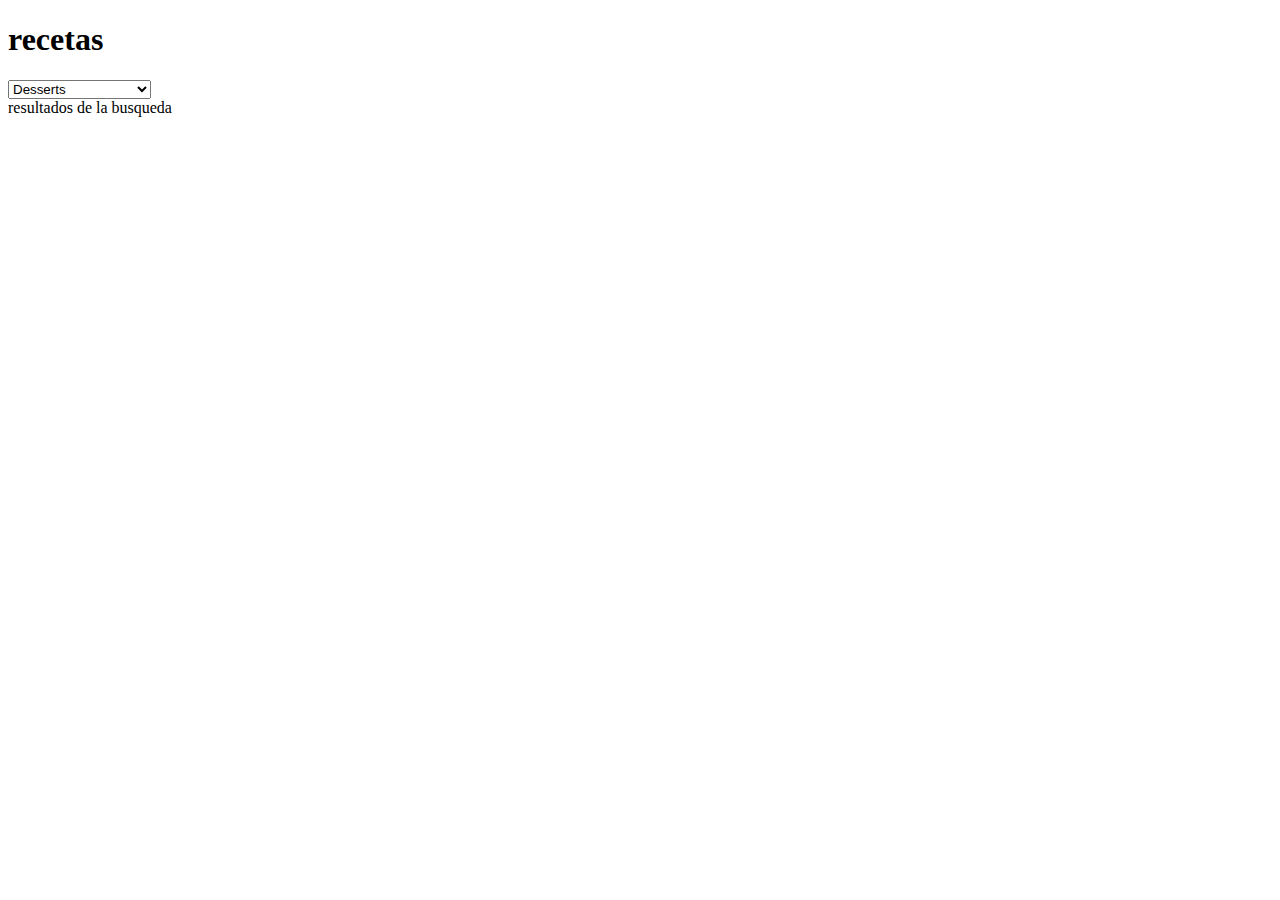
==== index.html @ 878f482f "Add files via upload" ====
<!DOCTYPE html>
<html lang="en">
<head>
    <meta charset="UTF-8">
    <meta http-equiv="X-UA-Compatible" content="IE=edge">
    <meta name="viewport" content="width=device-width, initial-scale=1.0">
    <title>AmasarArte</title>


    <link rel="stylesheet" href="index.html">

</head>
<body>
    
    <section >
        <h1 id="recipiescard"> recetas</h1>
       <section id="recipies">  </section>
    </section>

    
    <section>
            <select name="" id="Buscar">
                <option value="Desserts">Desserts</option>
                <option value="Biscuits and cookies">Biscuits and cookies</option>
            </select>
   </section>

    <section id="resultados">
        <article id="recipeList"> resultados de la busqueda</article>
          
    </section>

<script src="js/index.js"></script>
</body>
</html>
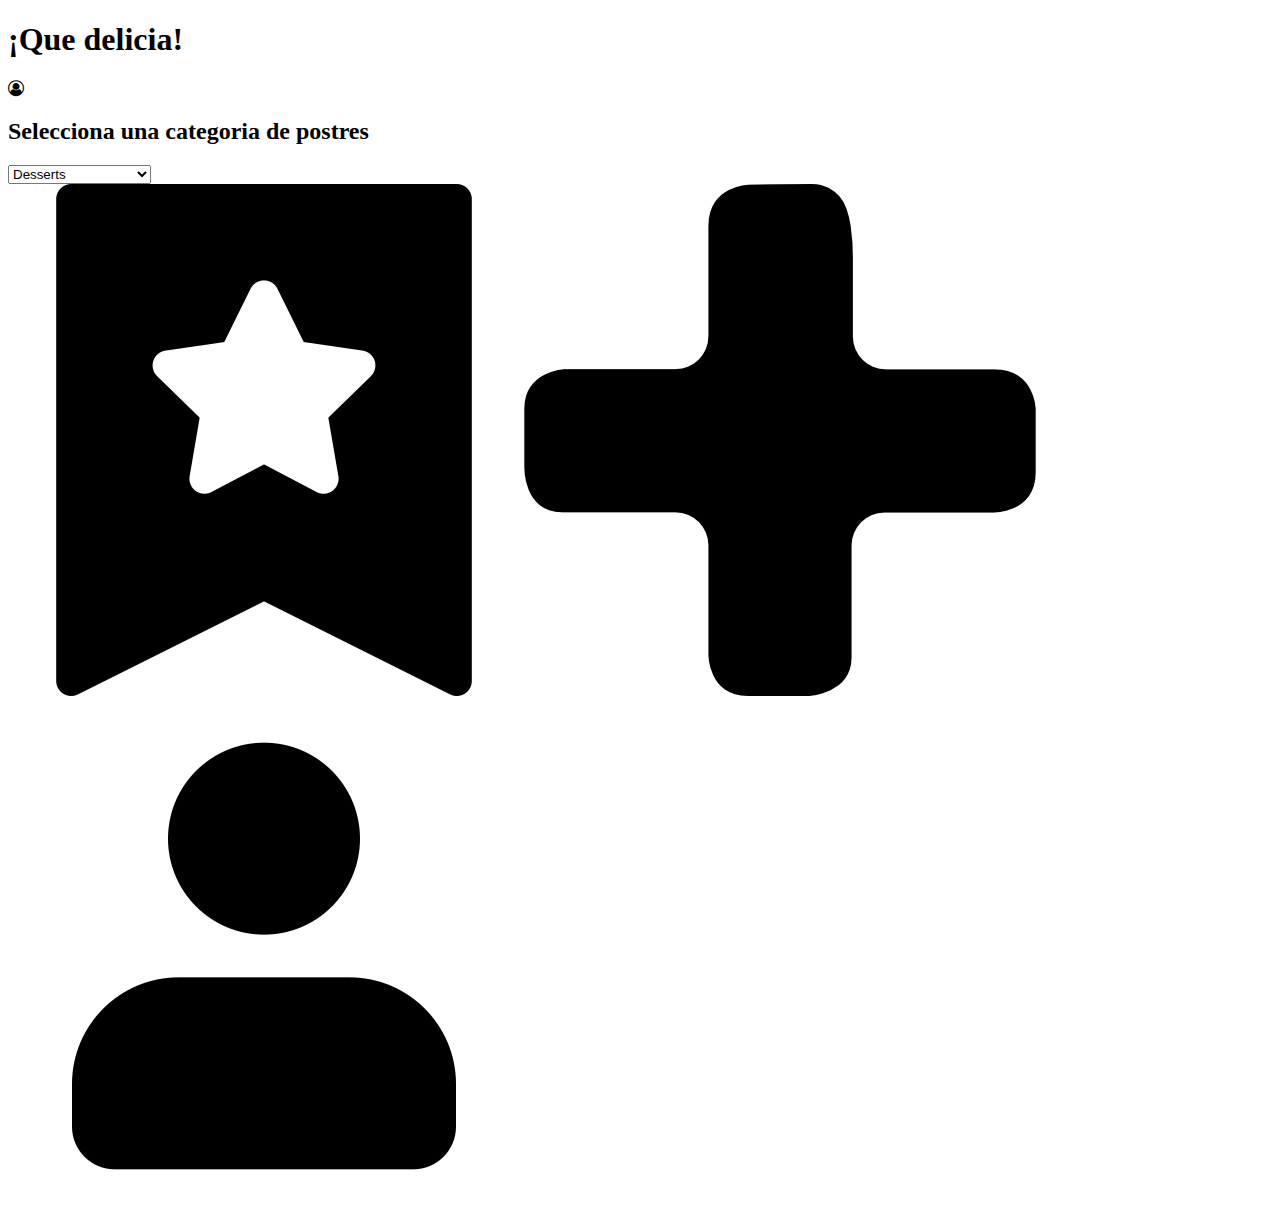
==== commit a0bc182c: "favoritos y borrarlos" ====
--- a/index.html
+++ b/index.html
@@ -4,21 +4,30 @@
     <meta charset="UTF-8">
     <meta http-equiv="X-UA-Compatible" content="IE=edge">
     <meta name="viewport" content="width=device-width, initial-scale=1.0">
-    <title>AmasarArte</title>
+    <title>¡Que delicia!</title>
 
 
-    <link rel="stylesheet" href="index.html">
+    <link rel="stylesheet" href="css/index.css">
+    <link rel="stylesheet" href="https://cdnjs.cloudflare.com/ajax/libs/font-awesome/4.7.0/css/font-awesome.min.css"/>
+
+
+<nav id="barramenu" >
+    <section id="menu">
+        <h1 id="recipiescard">¡Que delicia!</h1>
+    </section>
+    <section id="seccionlogin">
+        <!-- <button id="signup" >Sing up</button>
+        <button id="login" >Login</button> -->
+        <i class="fa fa-user-circle-o"></i>
+    </section>
+</nav>
+
 
 </head>
 <body>
-    
-    <section >
-        <h1 id="recipiescard"> recetas</h1>
-       <section id="recipies">  </section>
-    </section>
 
-    
-    <section>
+    <section id="selectorreceta" >
+        <h2 id="textoseleccion">Selecciona una categoria de postres</h2>
             <select name="" id="Buscar">
                 <option value="Desserts">Desserts</option>
                 <option value="Biscuits and cookies">Biscuits and cookies</option>
@@ -26,10 +35,21 @@
    </section>
 
     <section id="resultados">
-        <article id="recipeList"> resultados de la busqueda</article>
-          
+        <article id="recipeList"></article>
+    </section>
+    <section id="circulo" >
     </section>
 
+
+    <footer>
+        <section id="iconosmenuabajo" >
+            <a href="favoritos.html"><img class="iconofavorito" src="img/003-favorito.png" alt="icono favorito"></a>
+            <a href="crearreceta.html"> <img class="iconosumar" src="img/002-suma-signo-ms.png" alt="icono agregar">
+            <a href="login.html"> <img class="iconopersona" src="img/001-persona.png" alt="icono persona">
+        </section>
+    </footer>
+
 <script src="js/index.js"></script>
+
 </body>
 </html>--- a/css/index.css
+++ b/css/index.css
@@ -0,0 +1,4 @@
+.recipeList{
+    display: flex;
+    overflow: scroll;
+}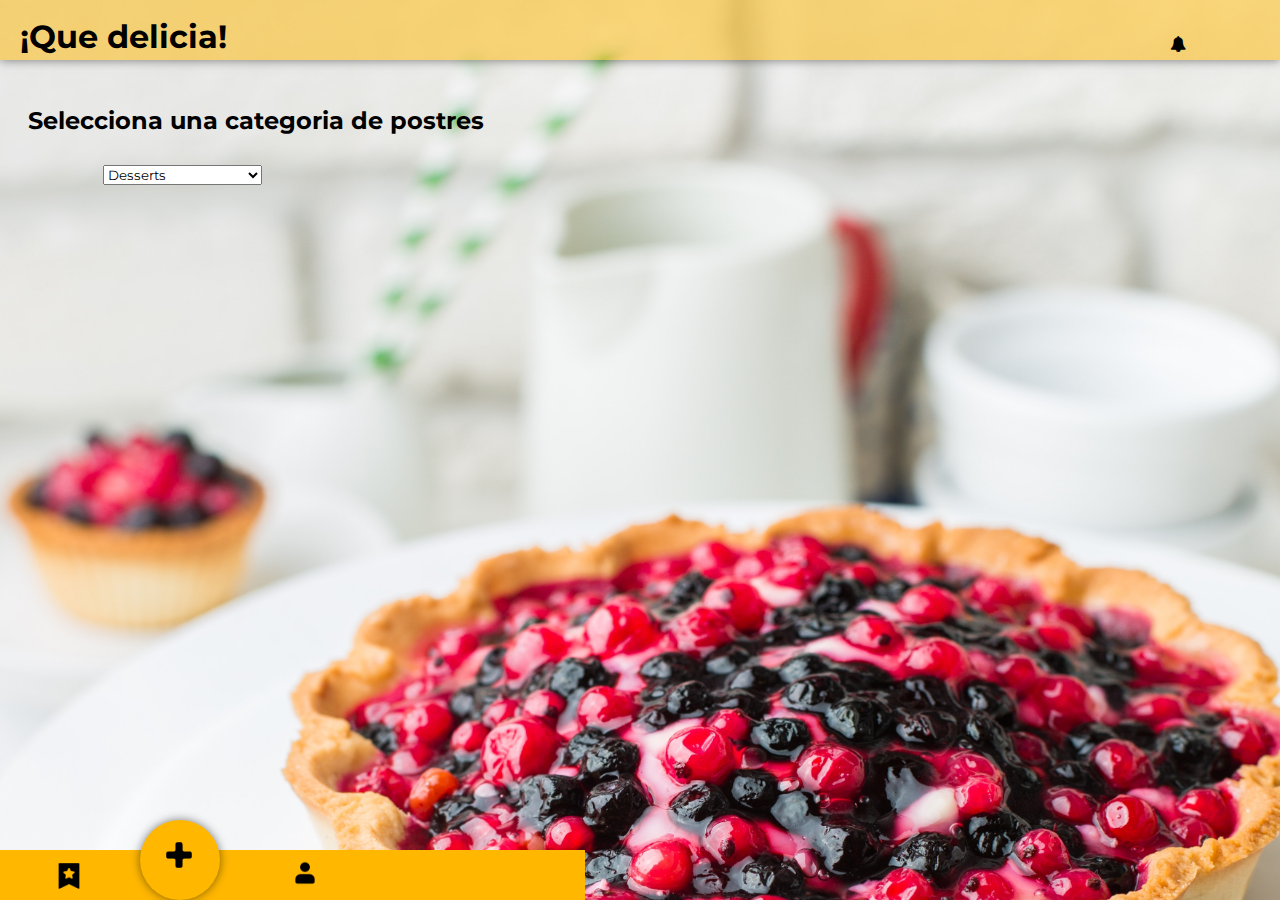
==== commit f5d7d70f: "estilos" ====
--- a/index.html
+++ b/index.html
@@ -18,7 +18,7 @@
     <section id="seccionlogin">
         <!-- <button id="signup" >Sing up</button>
         <button id="login" >Login</button> -->
-        <i class="fa fa-user-circle-o"></i>
+        <i class="fa fa-bell"></i>
     </section>
 </nav>
 
@@ -36,15 +36,17 @@
 
     <section id="resultados">
         <article id="recipeList"></article>
-    </section>
-    <section id="circulo" >
-    </section>
+  
 
 
     <footer>
         <section id="iconosmenuabajo" >
             <a href="favoritos.html"><img class="iconofavorito" src="img/003-favorito.png" alt="icono favorito"></a>
-            <a href="crearreceta.html"> <img class="iconosumar" src="img/002-suma-signo-ms.png" alt="icono agregar">
+            <a href="crearreceta.html">
+            </section>
+                <img class="iconosumar" src="img/002-suma-signo-ms.png" alt="icono agregar">
+                <section id="circulo" >
+                </section>
             <a href="login.html"> <img class="iconopersona" src="img/001-persona.png" alt="icono persona">
         </section>
     </footer>
--- a/css/index.css
+++ b/css/index.css
@@ -1,4 +1,171 @@
+
+@font-face {
+    font-family: montserrat;
+    src: url(../fonts/Montserrat-VariableFont_wght.ttf);
+}
+
+
+* {
+    font-family: montserrat;
+    margin: 0px;
+}
+
+
+ body{
+    background-size: 100%;
+    background-image:  url('../img/pexels-anna-tukhfatullina-food-photographerstylist-2693447.jpg');
+}
+
+
+
+
+@media only screen and (max-width: 767px) {
+    body {
+        background-size: 150%;
+    background-position: 0px 0px, center;
+       
+    background-image: url('../img/pexels-anna-tukhfatullina-food-photographerstylist-2693447.jpg');
+    }
+}
+
+
+
 .recipeList{
     display: flex;
-    overflow: scroll;
+    flex-wrap: wrap;
+}
+
+#textoseleccion{
+    position: relative;
+   margin-top: -79px;
+    margin-left: -75px;
+    margin-bottom: 30px;
+}
+ 
+
+footer{
+    position: fixed;
+    bottom: 0;
+    z-index: 1;
+    background-color: #ffb700;
+    height: 50px;
+}
+
+.iconofavorito{
+    margin-bottom: -236px;
+    margin-left: -191px;
+    scale: 5%;
+    position: fixed;
+    bottom: 0;
+    z-index: 1;
+}
+
+.iconosumar{
+    margin-bottom: -215px;
+    margin-left: -81px;
+    scale: 5%;
+    position: fixed;
+    bottom: 0;
+    z-index: 3;
+}
+
+.iconopersona{
+    margin-left: 45px;
+    scale: 5%;
+    margin-top: -237px;
+}
+
+#circulo{
+    position: fixed;
+    bottom: 0;
+    z-index: 2;
+    margin-top: 341px;
+    margin-left: 140px;
+    background-color: #ffb700;
+    width: 80px;
+    height: 80px;
+    border-radius: 100%;
+    box-shadow: 0 0 10px rgba(0, 0, 0, 0.5);
+}
+
+#recipeList{
+    display: flex;
+    flex-wrap: wrap;
+    margin: 20px;
+}
+
+img{
+    margin: 20px;
+    border: 4px solid #ffb700;
+}
+
+h3{
+    position: absolute;
+    padding-left: 15px;
+    padding-right: 25px;
+    font-size: 14px;
+    margin-top: 267px;
+    margin-left: 22px;
+    z-index: 1;
+    max-width: 20%;
+    background-color: rgba(255, 183, 0, 0.5);
+  }
+
+
+@media only screen and (max-width: 767px) {
+    h3{
+        position: absolute;
+        padding-left: 15px;
+        padding-right: 10px;
+        font-size: 14px;
+        margin-top: 267px;
+        margin-left: 22px;
+        z-index: 1;
+        max-width: 70%;
+      }
+}
+ 
+#barramenu{
+    background-color: rgba(255, 183, 0, 0.5);
+    margin: 0px;
+    height: 60px;
+    box-shadow: 0 0 10px rgba(0, 0, 0, 0.5);
+    z-index: 1;
+
+
+}
+#menu{
+    margin-left: 20px;
+    margin-bottom: -40px;
+    display: flex;
+    justify-content: left;
+}
+
+
+
+
+#seccionlogin{
+    position: absolute;
+   margin-top: 19px;
+   margin-left: 1170px;
+}
+
+@media only screen and (max-width: 767px) {
+    #seccionlogin {
+        position: absolute;
+        margin-top: 19px;
+        margin-left: 325px;
+    }
+}
+
+
+#recipiescard{
+    margin-top: 17px;
+     margin-left: 0px;
+}
+
+
+#selectorreceta{
+    margin-top: 125px;
+    margin-left: 103px;
 }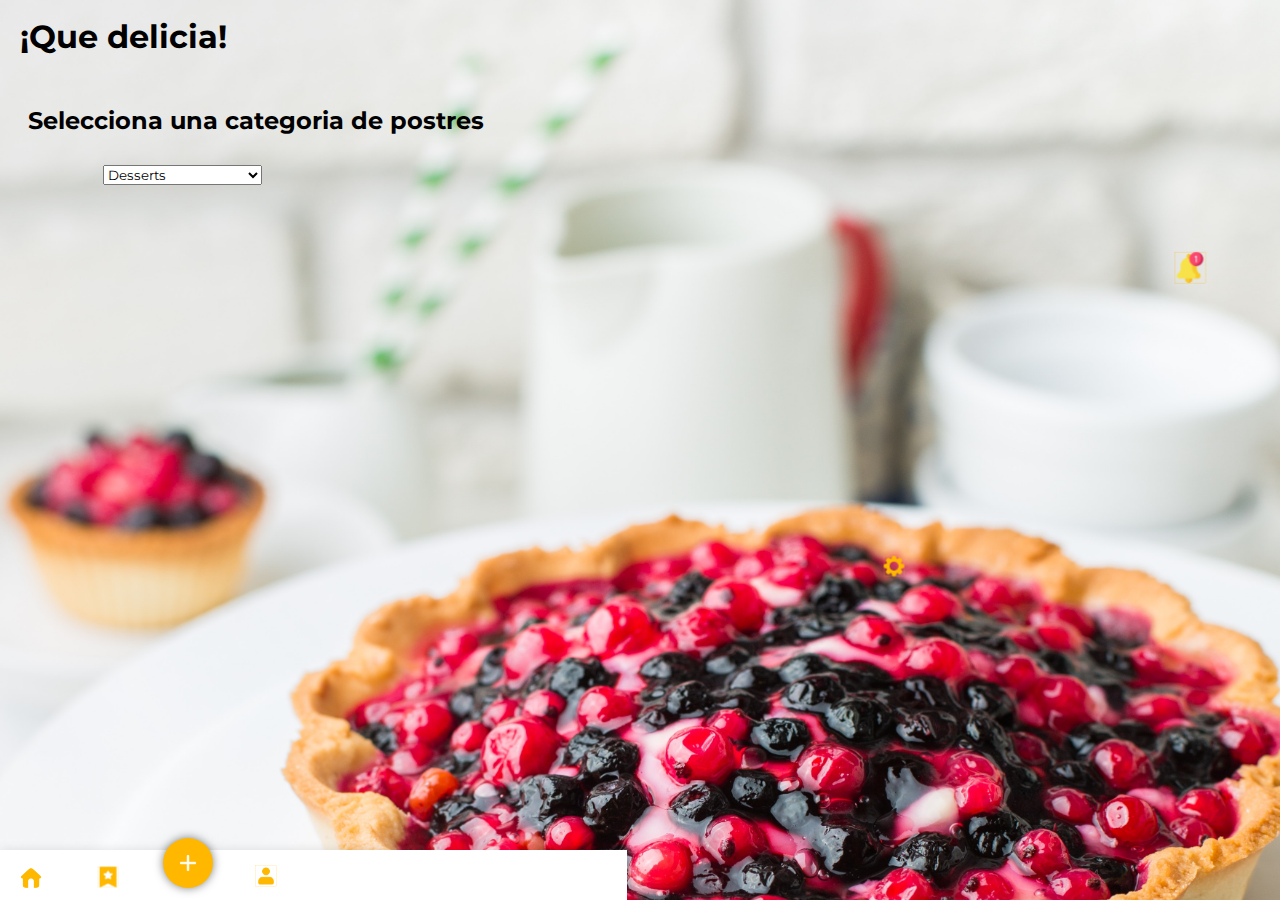
==== commit eea68019: "recetas cardy mejroa de menu" ====
--- a/index.html
+++ b/index.html
@@ -16,9 +16,8 @@
         <h1 id="recipiescard">¡Que delicia!</h1>
     </section>
     <section id="seccionlogin">
-        <!-- <button id="signup" >Sing up</button>
-        <button id="login" >Login</button> -->
-        <i class="fa fa-bell"></i>
+       
+        <img class="icononotificacion" src="img/001-notificacion.png" alt="notificacion">
     </section>
 </nav>
 
@@ -42,12 +41,14 @@
     <footer>
         <section id="iconosmenuabajo" >
             <a href="favoritos.html"><img class="iconofavorito" src="img/003-favorito.png" alt="icono favorito"></a>
+            <a href="index.html"><img class="iconohome" src="img/001-casa1.png" alt="icono home"></a>
             <a href="crearreceta.html">
             </section>
-                <img class="iconosumar" src="img/002-suma-signo-ms.png" alt="icono agregar">
+                <img class="iconosumar" src="img/001-mas.png" alt="icono agregar">
                 <section id="circulo" >
                 </section>
             <a href="login.html"> <img class="iconopersona" src="img/001-persona.png" alt="icono persona">
+                <a href="#"> <img class="iconorueda" src="img/002-rueda-dentada1.png" alt="icono rueda">uhuhuuu
         </section>
     </footer>
 
--- a/css/index.css
+++ b/css/index.css
@@ -22,11 +22,12 @@
 @media only screen and (max-width: 767px) {
     body {
         background-size: 150%;
-    background-position: 0px 0px, center;
+        background-position: 0px 0px, center;
        
     background-image: url('../img/pexels-anna-tukhfatullina-food-photographerstylist-2693447.jpg');
     }
 }
+
 
 
 
@@ -43,47 +44,77 @@
 }
  
 
+.icononotificacion{
+    margin-bottom: 372px;
+    margin-left: -240px;
+    scale: 6%;
+    position: fixed;
+    bottom: 0;
+    z-index: 3;
+}
+
+
 footer{
     position: fixed;
     bottom: 0;
     z-index: 1;
+    background-color: #ffffff;
+    height: 50px;
+    box-shadow: 0 0 10px rgba(0, 0, 0, 0.10);
+
+}
+
+.iconofavorito{
+    margin-bottom: -237px;
+    margin-left: -152px;
+    scale: 4%;
+    position: fixed;
+    bottom: 0;
+    z-index: 1;
+}
+
+.iconohome{
+    margin-bottom: -234px;
+    margin-left: -225px;
+    scale: 6.5%;
+    position: fixed;
+    bottom: 0;
+    z-index: 1;
+    border: none;
+}
+.iconosumar{
+    margin-bottom: -223px;
+    margin-left: -72px;
+    scale: 5%;
+    position: fixed;
+    bottom: 0;
+    z-index: 3;
+}
+
+.iconopersona{
+    margin-left: 6px;
+    scale: 4%;
+    margin-top: -234px;
+}
+
+.iconorueda{
+    margin-left: 84px;
+    scale: 4%;
+    margin-top: -544px;
+    position: fixed;
+   
+    z-index: 3;
+}
+
+#circulo{
+    position: fixed;
+    bottom: 0;
+    z-index: 2;
+    margin-bottom: 12px;
+    margin-left: 163px;
     background-color: #ffb700;
+    width: 50px;
     height: 50px;
-}
-
-.iconofavorito{
-    margin-bottom: -236px;
-    margin-left: -191px;
-    scale: 5%;
-    position: fixed;
-    bottom: 0;
-    z-index: 1;
-}
-
-.iconosumar{
-    margin-bottom: -215px;
-    margin-left: -81px;
-    scale: 5%;
-    position: fixed;
-    bottom: 0;
-    z-index: 3;
-}
-
-.iconopersona{
-    margin-left: 45px;
-    scale: 5%;
-    margin-top: -237px;
-}
-
-#circulo{
-    position: fixed;
-    bottom: 0;
-    z-index: 2;
-    margin-top: 341px;
-    margin-left: 140px;
-    background-color: #ffb700;
-    width: 80px;
-    height: 80px;
     border-radius: 100%;
     box-shadow: 0 0 10px rgba(0, 0, 0, 0.5);
 }
@@ -126,10 +157,9 @@
 }
  
 #barramenu{
-    background-color: rgba(255, 183, 0, 0.5);
+    
     margin: 0px;
     height: 60px;
-    box-shadow: 0 0 10px rgba(0, 0, 0, 0.5);
     z-index: 1;
 
 
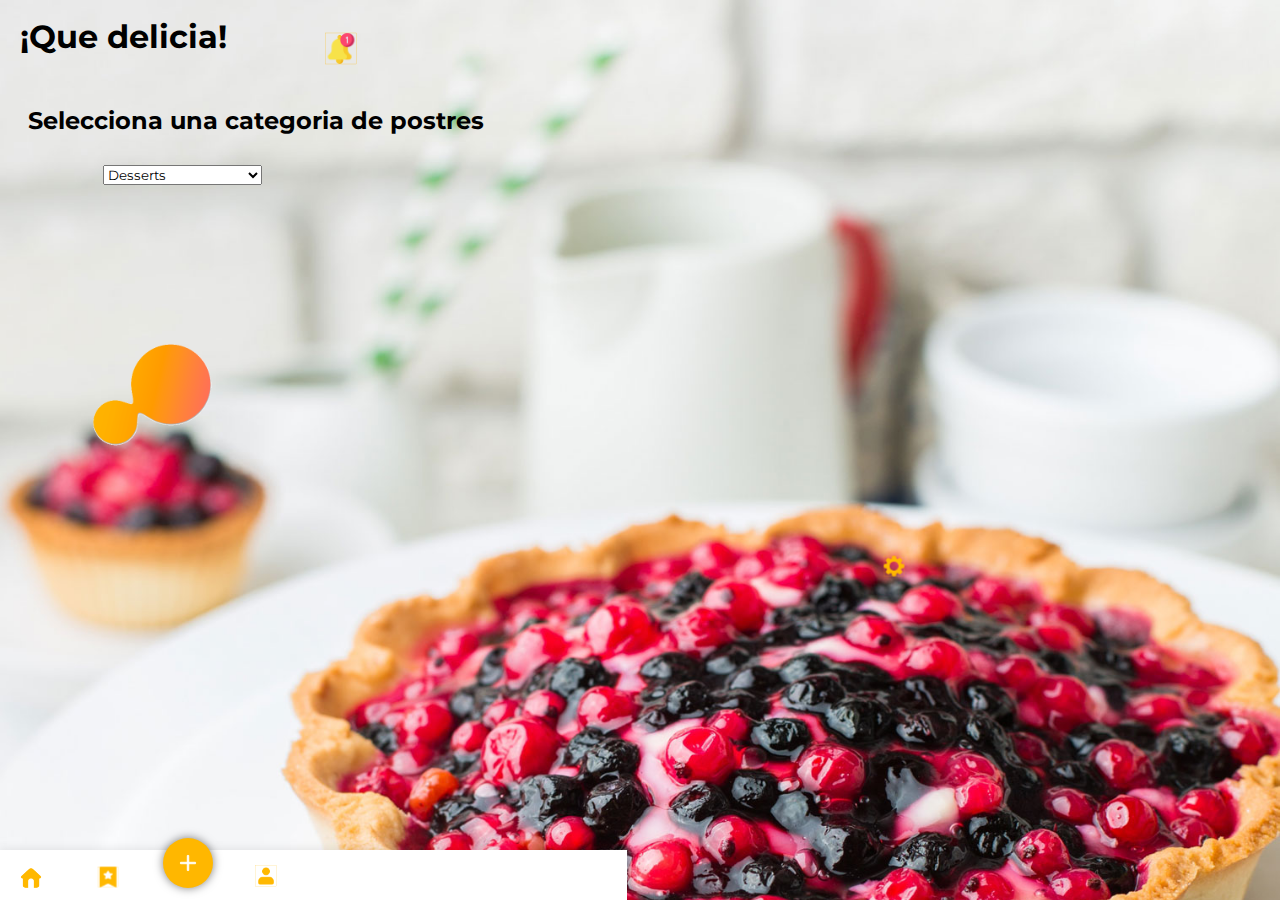
==== commit 0a406ae2: "v1 bug receta" ====
--- a/index.html
+++ b/index.html
@@ -15,10 +15,7 @@
     <section id="menu">
         <h1 id="recipiescard">¡Que delicia!</h1>
     </section>
-    <section id="seccionlogin">
-       
         <img class="icononotificacion" src="img/001-notificacion.png" alt="notificacion">
-    </section>
 </nav>
 
 
@@ -33,10 +30,13 @@
             </select>
    </section>
 
+
     <section id="resultados">
         <article id="recipeList"></article>
   
-
+        <section>
+            <img id="load" src="img/loadunai.gif" alt="load">
+        </section>
 
     <footer>
         <section id="iconosmenuabajo" >
--- a/css/index.css
+++ b/css/index.css
@@ -29,7 +29,15 @@
 }
 
 
-
+#load{
+    scale: 40%;
+    position: relative;
+    margin-left: -229px;
+    margin-top: -141px;
+    text-align: center;
+    z-index: 3;
+    border: none;
+}
 
 .recipeList{
     display: flex;
@@ -45,10 +53,9 @@
  
 
 .icononotificacion{
-    margin-bottom: 372px;
-    margin-left: -240px;
+    margin-top: -228px;
+    margin-left: 81px;
     scale: 6%;
-    position: fixed;
     bottom: 0;
     z-index: 3;
 }
